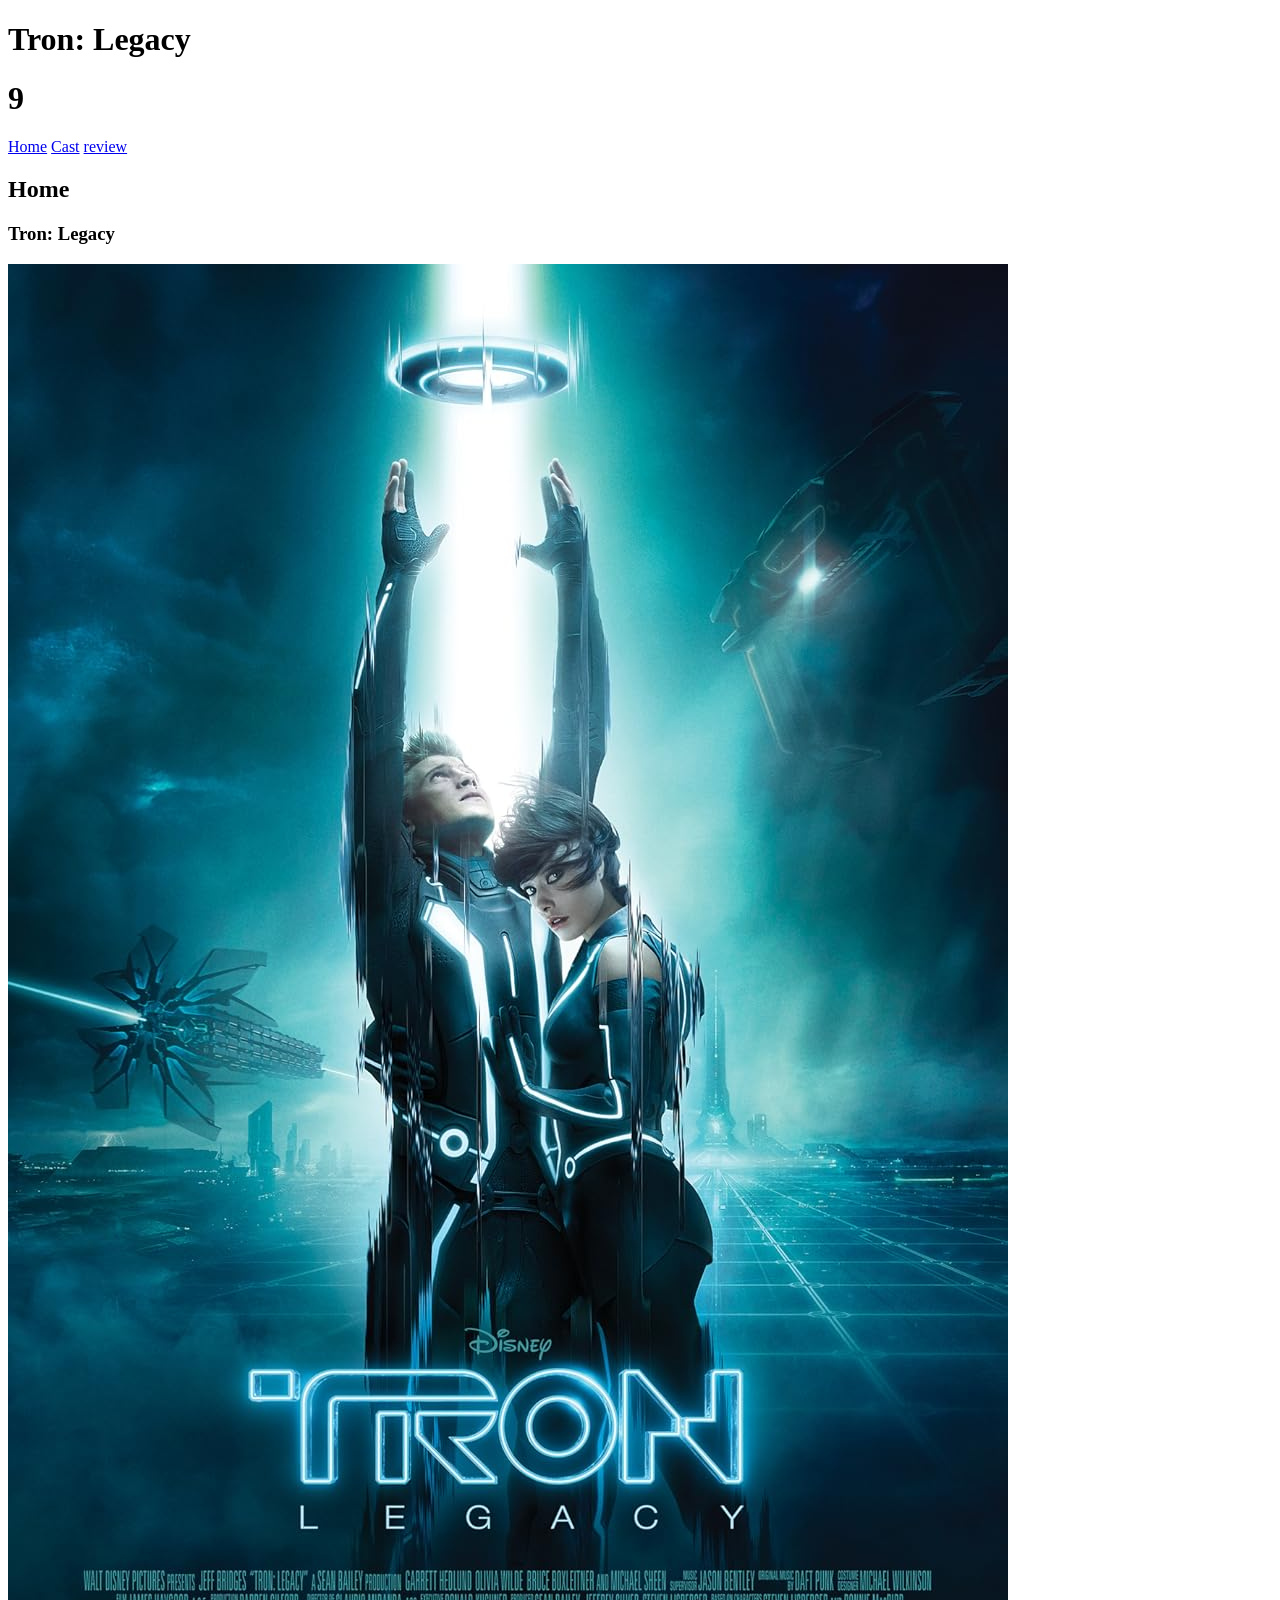
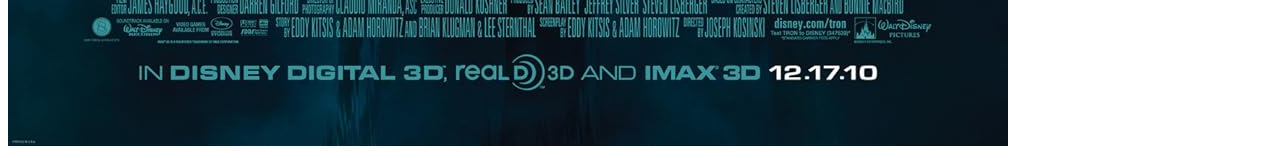
==== w4-movie/index.html @ 52d11a69 "save 1" ====
<!DOCTYPE html>
<html lang="en">
<head>
    <meta charset="UTF-8">
    <meta name="viewport" content="width=device-width, initial-scale=1.0">
    <meta author="Logan">
    <title>Midterm</title>
</head>
<body>
    <div id="container">

        <div id="header">
            <h1>Tron: Legacy</h1>
            <h1> 9 </h1>
        </div>

        <div id="nav">
            <a href="#" class="nav-btn">Home</a>
            <a href="pages/cast.html" class="nav-btn">Cast</a>
            <a href="pages/review.html"class="nav-btn">review</a>

        </div>
        <div id="content">
            <h2>Home</h2>
            <h3>Tron: Legacy</h3>
                <img class="images" src="images/TronPoster.jpg">
                <div class="info">

                </div>


        </div>

        <div id="footer">

        </div>

    </div>

</body>
</html>
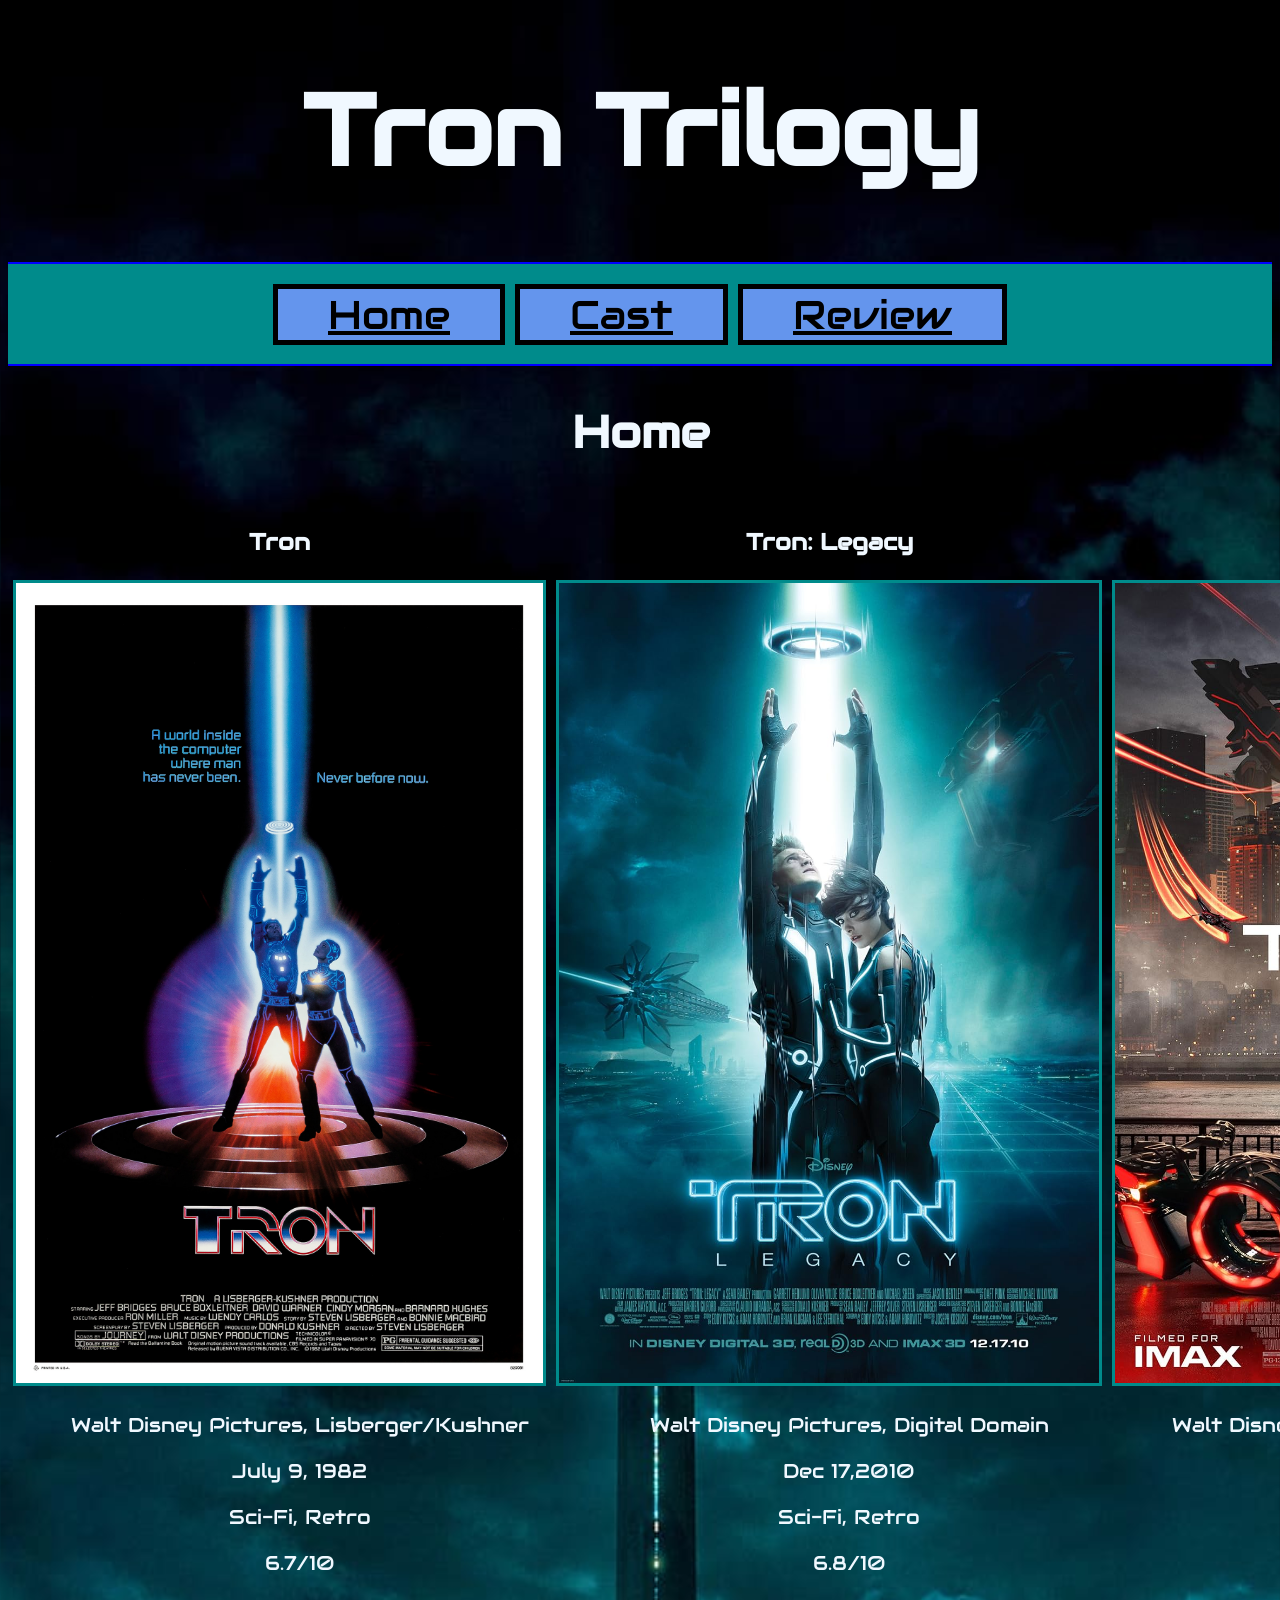
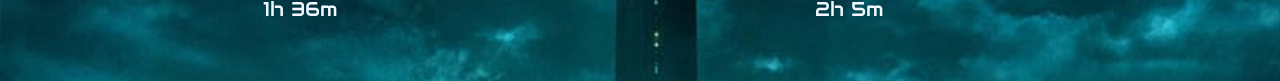
==== commit b509126b: "save 2" ====
--- a/w4-movie/index.html
+++ b/w4-movie/index.html
@@ -5,28 +5,65 @@
     <meta name="viewport" content="width=device-width, initial-scale=1.0">
     <meta author="Logan">
     <title>Midterm</title>
+    <link rel="stylesheet" href="css/index.css">
+    <link rel="preconnect" href="https://fonts.googleapis.com">
+    <link rel="preconnect" href="https://fonts.gstatic.com" crossorigin>
+    <link href="https://fonts.googleapis.com/css2?family=Audiowide&display=swap" rel="stylesheet">
 </head>
 <body>
     <div id="container">
 
         <div id="header">
-            <h1>Tron: Legacy</h1>
-            <h1> 9 </h1>
+            <h1>Tron Trilogy</h1>
         </div>
 
         <div id="nav">
             <a href="#" class="nav-btn">Home</a>
             <a href="pages/cast.html" class="nav-btn">Cast</a>
-            <a href="pages/review.html"class="nav-btn">review</a>
+            <a href="pages/review.html"class="nav-btn">Review</a>
 
         </div>
         <div id="content">
             <h2>Home</h2>
-            <h3>Tron: Legacy</h3>
+            <div id="flex">
+            <div class="title">
+                <h3>Tron</h3>
                 <img class="images" src="images/TronPoster.jpg">
                 <div class="info">
+                    <ul>Walt Disney Pictures, Lisberger/Kushner</ul>
+                    <ul>July 9, 1982</ul>
+                    <ul>Sci-Fi, Retro</ul>
+                    <ul>6.7/10</ul>
+                    <ul>1h 36m</ul>
+                </div>
 
+            </div>
+            <div class="title">
+                <h3>Tron: Legacy</h3>
+                <img class="images" src="images/TronLegPoster.jpg">
+                <div class="info">
+                    <ul>Walt Disney Pictures, Digital Domain</ul>
+                    <ul>Dec 17,2010</ul>
+                    <ul>Sci-Fi, Retro</ul>
+                    <ul>6.8/10</ul>
+                    <ul>2h 5m</ul>
                 </div>
+
+            </div>
+            <div class="title">
+                <h3>Tron: Ares</h3>
+                <img class="images" src="images/TronAresPoster.jpg">
+                <div class="info">
+                    <ul>Walt Disney Pictures, Paradox, Sean Baily Productions</ul>
+                    <ul>Oct 10,2025</ul>
+                    <ul>Sci-Fi, Retro</ul>
+                    <ul>6.1/10</ul>
+                    <ul>1h 59m</ul>
+                </div>
+                </div>
+
+            </div>
+            
 
 
         </div>
--- a/w4-movie/css/index.css
+++ b/w4-movie/css/index.css
@@ -0,0 +1,65 @@
+body{
+    background-image: url("../images/Background.jpg") ;
+    background-size:100%;
+}
+
+#header{
+    text-align:center;
+    font-size: 50px;
+    color:aliceblue;
+    font-family:Audiowide;
+}
+#nav{
+    height:50px;
+    font-size: 40px ;
+    text-align:center;
+    border-top: 2px solid blue;
+    border-bottom: 2px solid blue;
+    padding-top: 25px;
+    padding-bottom: 25px;
+    background: darkcyan;
+    
+}
+.nav-btn{
+      background-color: cornflowerblue;
+      border: 5px solid black;
+    text-align:center;
+    padding-left: 50px;
+    padding-right: 50px;
+    color:Black;
+    font-family:Audiowide;
+    
+      
+}
+#content{
+    text-align: center;
+    font-size: 30px;
+    color:aliceblue;
+    font-family:Audiowide;
+    
+}
+#flex{
+    display:flex;
+}
+.title{
+    
+    flex: 33.33%;
+    padding: 5px;
+    font-size: 20px;
+    color:aliceblue;
+    font-family:Audiowide;
+    
+}
+.images:hover{
+    height: 900px;
+}
+
+.images{
+    height: 800px;
+    border: 3px solid darkcyan;
+}
+.info{
+    font-size: 20px;
+    color:aliceblue;
+    font-family:Audiowide;
+}
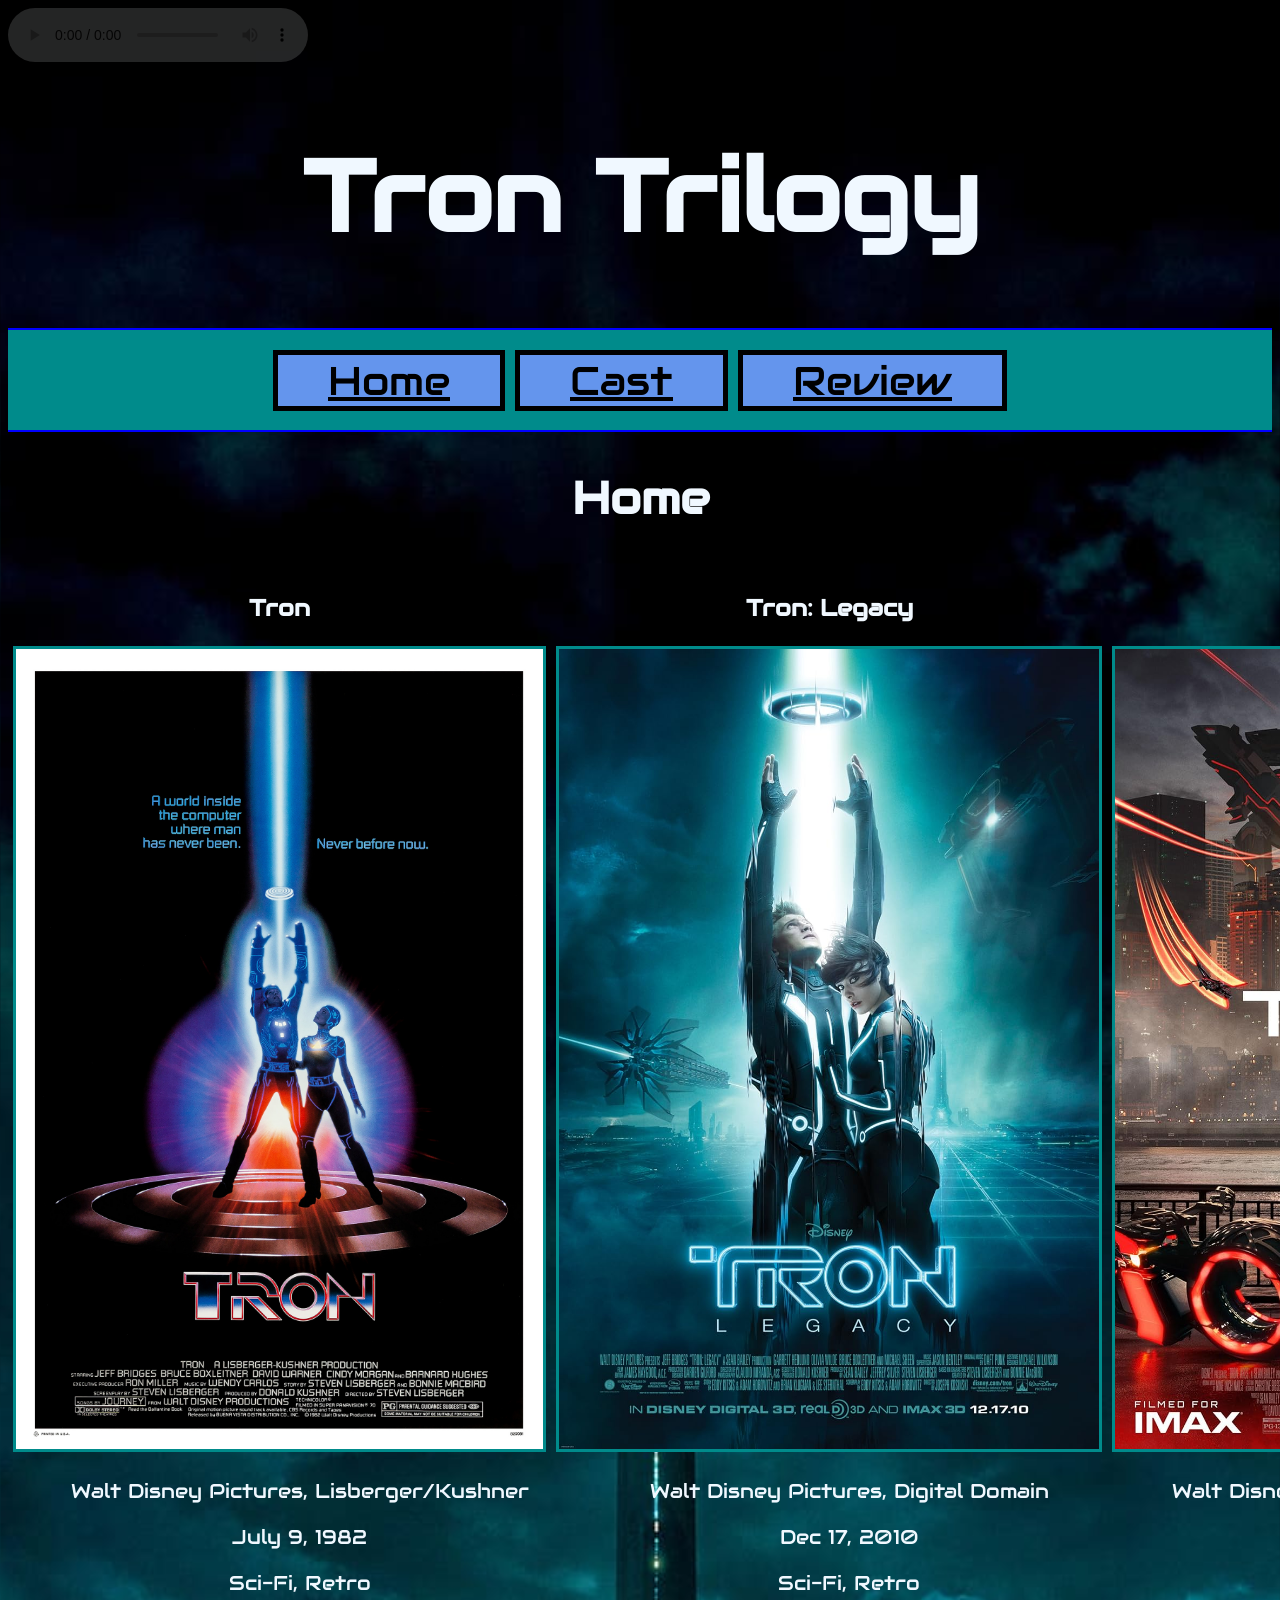
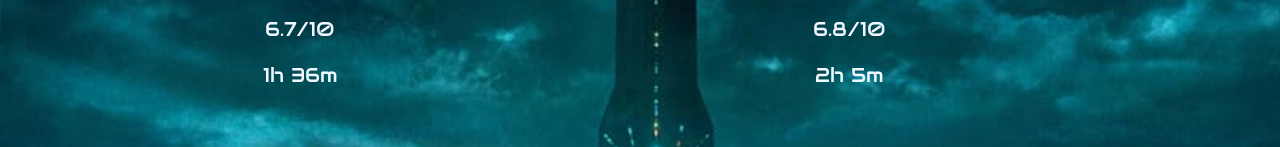
==== commit c3b35ef7: "save 3" ====
--- a/w4-movie/index.html
+++ b/w4-movie/index.html
@@ -11,7 +11,12 @@
     <link href="https://fonts.googleapis.com/css2?family=Audiowide&display=swap" rel="stylesheet">
 </head>
 <body>
+    
     <div id="container">
+
+        <audio class="audio" controls>
+            <source src="music/End_Of_Line.mp3" type="audio/mpeg">
+        </audio>
 
         <div id="header">
             <h1>Tron Trilogy</h1>
@@ -43,7 +48,7 @@
                 <img class="images" src="images/TronLegPoster.jpg">
                 <div class="info">
                     <ul>Walt Disney Pictures, Digital Domain</ul>
-                    <ul>Dec 17,2010</ul>
+                    <ul>Dec 17, 2010</ul>
                     <ul>Sci-Fi, Retro</ul>
                     <ul>6.8/10</ul>
                     <ul>2h 5m</ul>
@@ -55,7 +60,7 @@
                 <img class="images" src="images/TronAresPoster.jpg">
                 <div class="info">
                     <ul>Walt Disney Pictures, Paradox, Sean Baily Productions</ul>
-                    <ul>Oct 10,2025</ul>
+                    <ul>Oct 10, 2025</ul>
                     <ul>Sci-Fi, Retro</ul>
                     <ul>6.1/10</ul>
                     <ul>1h 59m</ul>
@@ -70,6 +75,8 @@
 
         <div id="footer">
 
+        
+
         </div>
 
     </div>
--- a/w4-movie/css/index.css
+++ b/w4-movie/css/index.css
@@ -63,3 +63,8 @@
     color:aliceblue;
     font-family:Audiowide;
 }
+.audio{
+    opacity: 15%;
+    color:blue;
+    
+}
